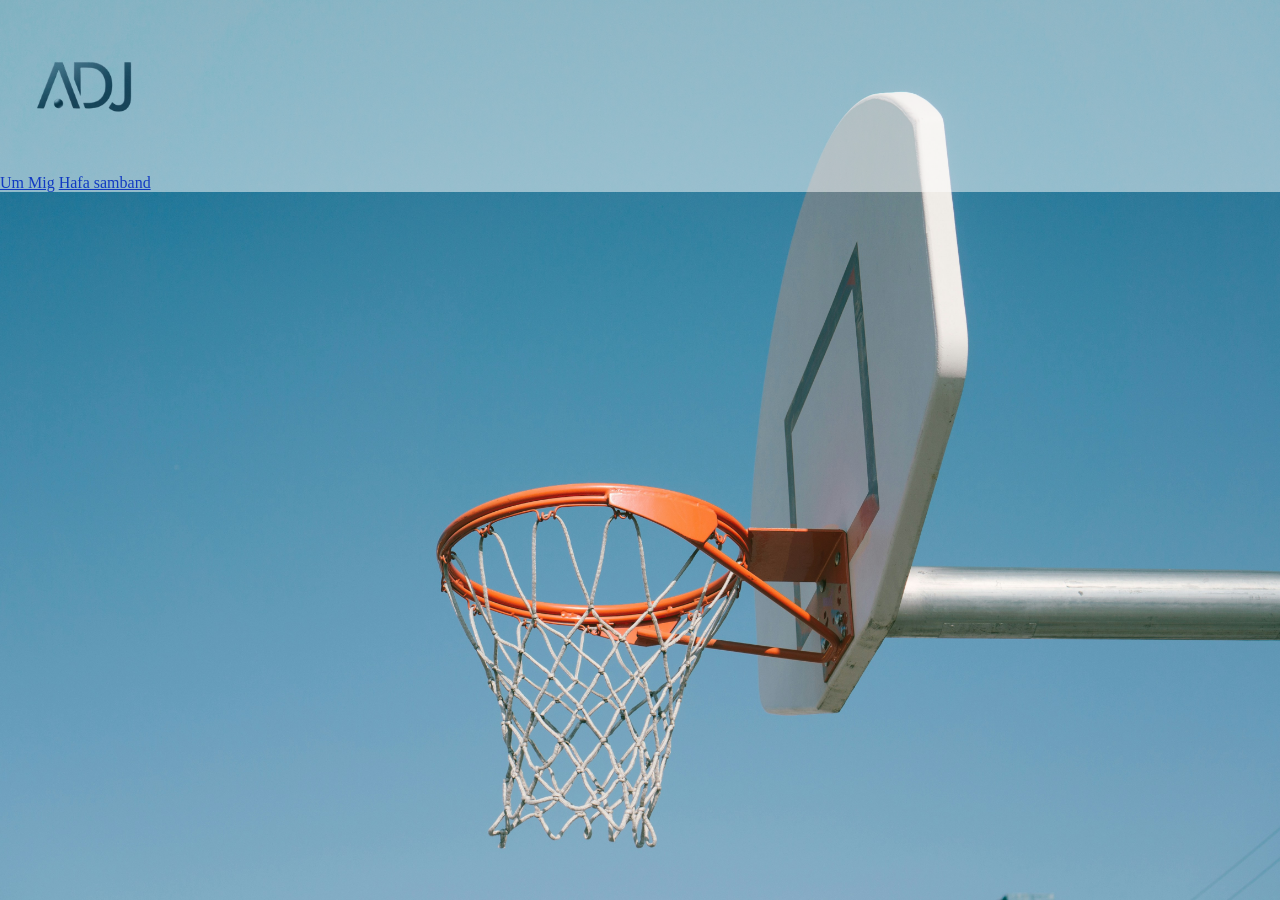
==== index.html @ 926ab890 "Add initial HTML and CSS files for the project structure" ====
<!doctype html>
<html lang="en">
  <head>
    <meta charset="UTF-8" />
    <meta name="viewport" content="width=device-width, initial-scale=1.0" />
    <title>Agnar Daði Jónsson</title>
    <link rel="stylesheet" href="style.css" />
  </head>
  <body>
    <header>
      <div>
        <img src="/images/adj-no-background.png" alt="logo" width="170px" />
        <nav>
          <a href="/about.html">Um Mig</a>
          <a href="/contact.html">Hafa samband</a>
        </nav>
      </div>
    </header>
  </body>
</html>
---- style.css ----
html {
  scroll-behavior: smooth;
}

body {
  margin: 0;
  min-height: 100vh;
  background: url("/images/background.jpg") center / cover no-repeat;

  background-position: center;
  background-repeat: no-repeat;
  background-size: cover;

  position: relative;
}

header {
  display: flex;
  background-color: white;
  opacity: 0.5;
  width: 100%;
  justify-content: space-between;
}
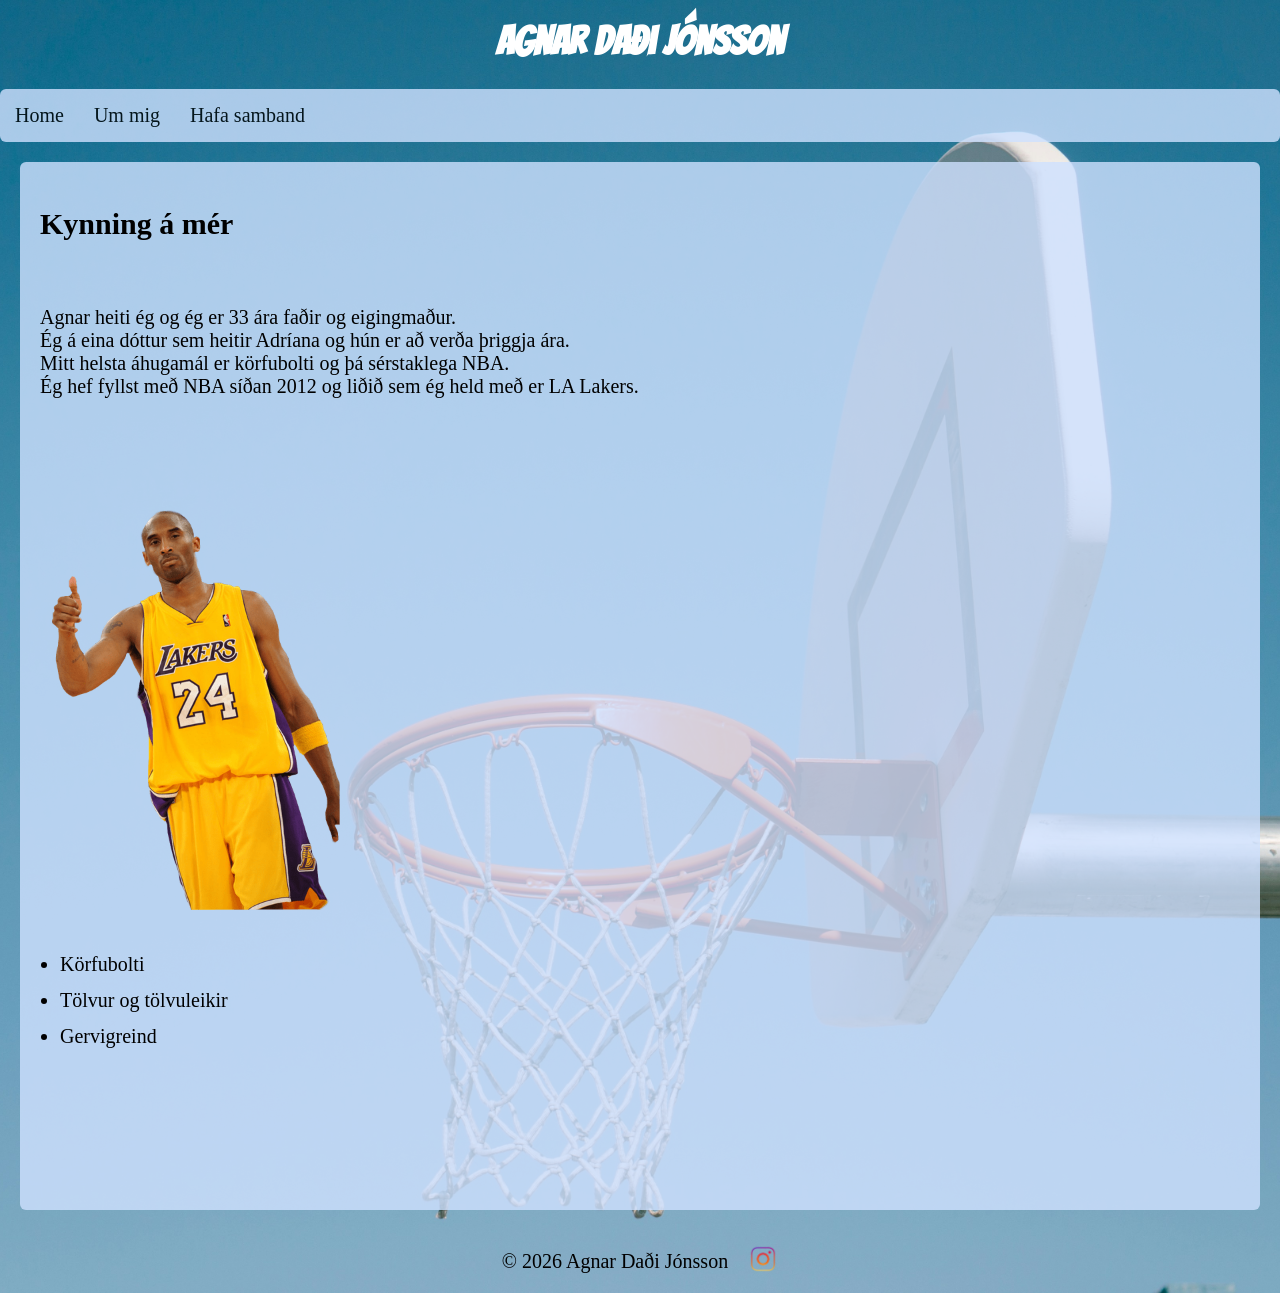
==== commit f2042121: "Major changes" ====
--- a/index.html
+++ b/index.html
@@ -5,16 +5,62 @@
     <meta name="viewport" content="width=device-width, initial-scale=1.0" />
     <title>Agnar Daði Jónsson</title>
     <link rel="stylesheet" href="style.css" />
+    <link rel="preconnect" href="https://fonts.googleapis.com" />
+    <link rel="preconnect" href="https://fonts.gstatic.com" crossorigin />
+    <link
+      href="https://fonts.googleapis.com/css2?family=Bangers&display=swap"
+      rel="stylesheet"
+    />
   </head>
   <body>
     <header>
-      <div>
-        <img src="/images/adj-no-background.png" alt="logo" width="170px" />
-        <nav>
-          <a href="/about.html">Um Mig</a>
-          <a href="/contact.html">Hafa samband</a>
-        </nav>
+      <h1>Agnar Daði Jónsson</h1>
+      <div class="container_nav">
+        <div><a href="#home">Home</a></div>
+        <div><a href="#about">Um mig</a></div>
+        <div><a href="#contact">Hafa samband</a></div>
       </div>
     </header>
+
+    <main>
+      <section class="container_main">
+        <h2>Kynning á mér</h2>
+        <p>
+          Agnar heiti ég og ég er 33 ára faðir og eigingmaður. <br />
+          Ég á eina dóttur sem heitir Adríana og hún er að verða þriggja ára.<br />
+          Mitt helsta áhugamál er körfubolti og þá sérstaklega NBA. <br />
+          Ég hef fyllst með NBA síðan 2012 og liðið sem ég held með er LA
+          Lakers.
+        </p>
+
+        <div class="Kobe">
+          <img
+            src="/images/Kobe-Bryant-PNG-Pic.png"
+            alt="Kobe Bryant"
+            style="width: 300px"
+          />
+        </div>
+
+        <div class="list">
+          <ul>
+            <li>Körfubolti</li>
+            <li>Tölvur og tölvuleikir</li>
+            <li>Gervigreind</li>
+          </ul>
+        </div>
+      </section>
+    </main>
+
+    <footer>
+      <div class="container_footer">
+        <p>&copy; 2026 Agnar Daði Jónsson</p>
+        <a href="//instagram.com/nba" target="_blank"
+          ><img
+            src="/images/insta_logo.png"
+            alt="insta_logo"
+            style="width: 30px"
+        /></a>
+      </div>
+    </footer>
   </body>
 </html>
--- a/style.css
+++ b/style.css
@@ -3,7 +3,10 @@
 }
 
 body {
+  display: flex;
+  flex-direction: column;
   margin: 0;
+
   min-height: 100vh;
   background: url("/images/background.jpg") center / cover no-repeat;
 
@@ -14,10 +17,116 @@
   position: relative;
 }
 
-header {
+main {
   display: flex;
-  background-color: white;
-  opacity: 0.5;
-  width: 100%;
-  justify-content: space-between;
+  flex: 1;
+  align-content: flex-start;
+  background-color: rgba(207, 225, 255, 0.8);
+  border-radius: 6px;
+  margin: 20px;
 }
+
+h1 {
+  text-align: center;
+  color: white;
+  font-size: 30px;
+  margin-top: 20px;
+  font-family: "Bangers", system-ui;
+  font-size: 40px;
+}
+
+h2 {
+  display: flex;
+  text-align: flex-start;
+  font-size: 30px;
+}
+
+p {
+  text-align: left;
+  font-size: 20px;
+  color: black;
+}
+
+.container_nav {
+  display: flex;
+  background-color: rgb(207, 225, 255);
+  border-radius: 6px;
+  opacity: 0.8;
+}
+
+.container_nav div {
+  padding: 10px;
+  margin: 5px;
+  border-radius: 6px;
+  font-size: 20px;
+  text-decoration: none;
+}
+
+.container_nav div a {
+  text-decoration: none;
+  color: black;
+}
+
+.container_nav div:hover {
+  background-color: #6f9dec;
+  border-radius: 6px;
+  padding: 10px;
+}
+
+.container_main {
+  display: flex;
+  flex-direction: column;
+  align-items: flex-start;
+  gap: 20px;
+  padding: 20px;
+}
+
+.container_main img {
+  width: 200px;
+  height: auto;
+  border-radius: 6px;
+}
+
+.Kobe {
+  display: flex;
+  align-items: flex-end;
+  gap: 40px;
+  margin-top: 20px;
+}
+
+.list {
+  margin-bottom: 120px;
+}
+
+.list ul {
+  list-style-position: disc;
+  padding-left: 20px;
+  text-align: left;
+}
+
+.list li {
+  font-size: 20px;
+  color: black;
+  line-height: 1.8;
+}
+
+.container_footer {
+  display: flex;
+  justify-content: center;
+  align-items: center;
+  text-align: center;
+  gap: 20px;
+  color: white;
+  margin: 0;
+}
+
+.container_footer img:hover {
+  transform: scale(1.1);
+  transition: transform 0.3s ease;
+}
+
+.bangers-regular {
+  font-family: "Bangers", system-ui;
+  font-weight: 400;
+  font-style: normal;
+}
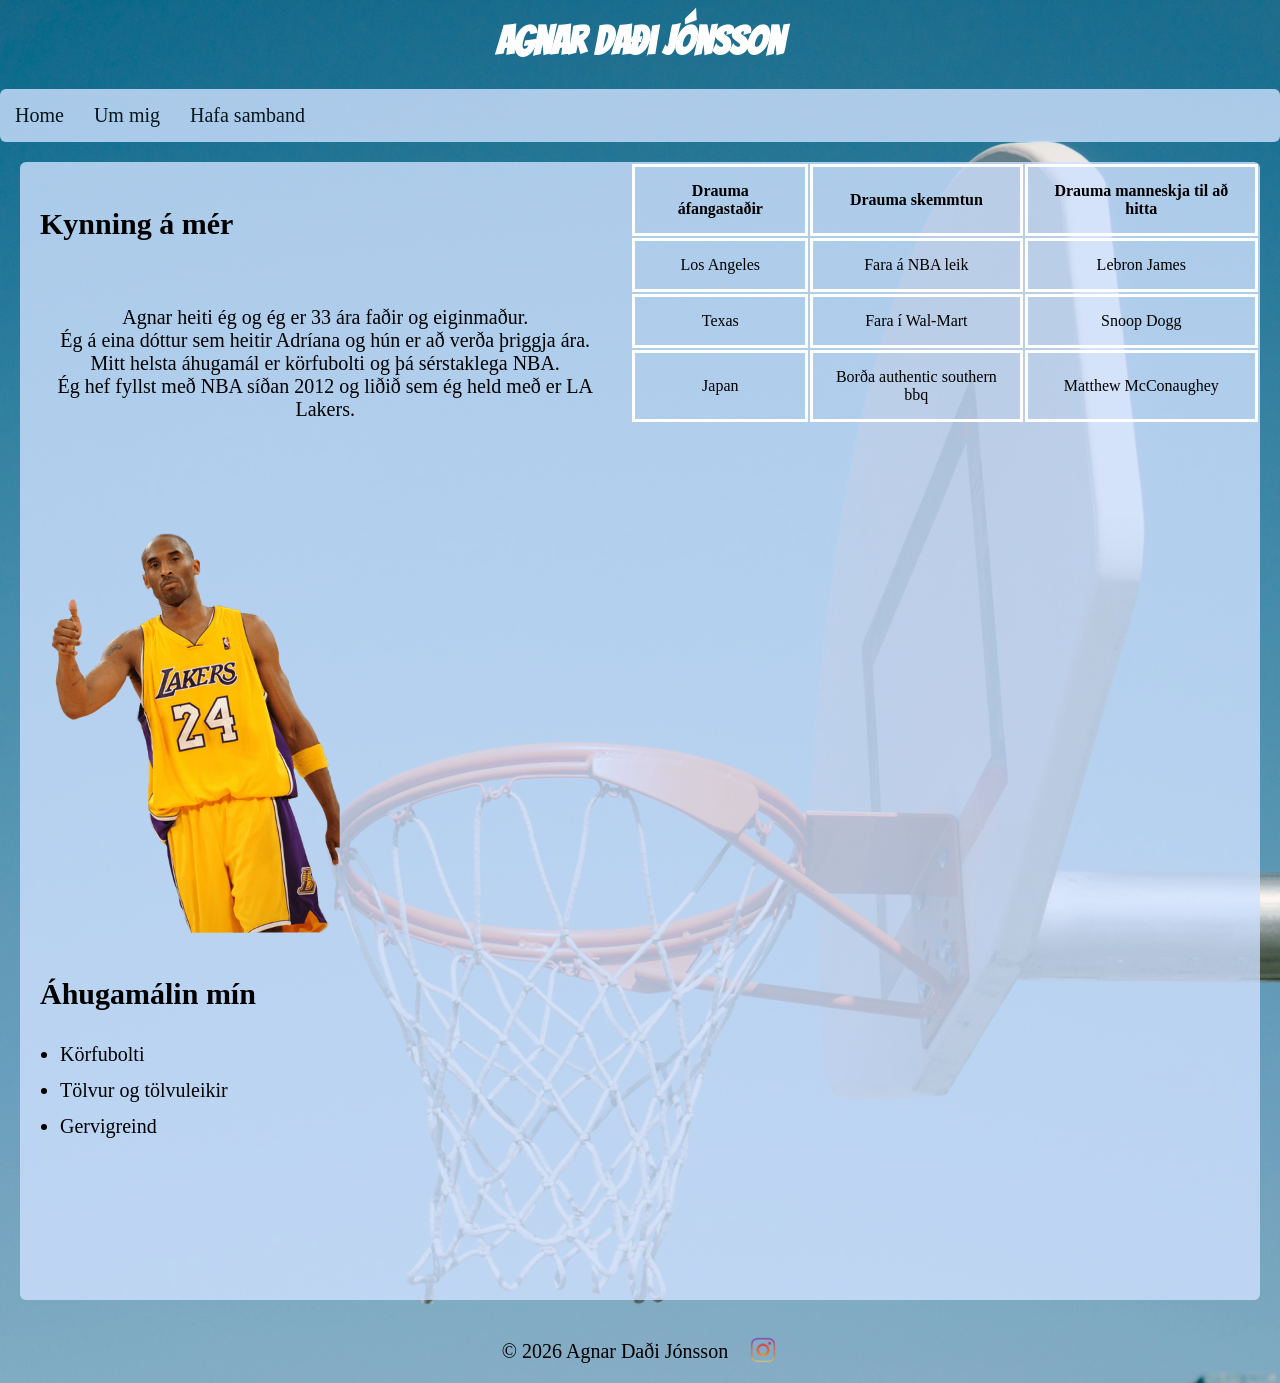
==== commit 70cf0637: "Meiri viðbætur" ====
--- a/index.html
+++ b/index.html
@@ -16,9 +16,9 @@
     <header>
       <h1>Agnar Daði Jónsson</h1>
       <div class="container_nav">
-        <div><a href="#home">Home</a></div>
-        <div><a href="#about">Um mig</a></div>
-        <div><a href="#contact">Hafa samband</a></div>
+        <div><a href="/index.html">Home</a></div>
+        <div><a href="/index.html">Um mig</a></div>
+        <div><a href="/contact.html">Hafa samband</a></div>
       </div>
     </header>
 
@@ -26,7 +26,7 @@
       <section class="container_main">
         <h2>Kynning á mér</h2>
         <p>
-          Agnar heiti ég og ég er 33 ára faðir og eigingmaður. <br />
+          Agnar heiti ég og ég er 33 ára faðir og eiginmaður. <br />
           Ég á eina dóttur sem heitir Adríana og hún er að verða þriggja ára.<br />
           Mitt helsta áhugamál er körfubolti og þá sérstaklega NBA. <br />
           Ég hef fyllst með NBA síðan 2012 og liðið sem ég held með er LA
@@ -42,6 +42,7 @@
         </div>
 
         <div class="list">
+          <h2>Áhugamálin mín</h2>
           <ul>
             <li>Körfubolti</li>
             <li>Tölvur og tölvuleikir</li>
@@ -49,6 +50,31 @@
           </ul>
         </div>
       </section>
+
+      <div class="table">
+        <table style="width: 100%">
+          <tr>
+            <th>Drauma áfangastaðir</th>
+            <th>Drauma skemmtun</th>
+            <th>Drauma manneskja til að hitta</th>
+          </tr>
+          <tr>
+            <td>Los Angeles</td>
+            <td>Fara á NBA leik</td>
+            <td>Lebron James</td>
+          </tr>
+          <tr>
+            <td>Texas</td>
+            <td>Fara í Wal-Mart</td>
+            <td>Snoop Dogg</td>
+          </tr>
+          <tr>
+            <td>Japan</td>
+            <td>Borða authentic southern bbq</td>
+            <td>Matthew McConaughey</td>
+          </tr>
+        </table>
+      </div>
     </main>
 
     <footer>
--- a/style.css
+++ b/style.css
@@ -36,13 +36,12 @@
 }
 
 h2 {
-  display: flex;
-  text-align: flex-start;
+  text-align: center;
   font-size: 30px;
 }
 
 p {
-  text-align: left;
+  text-align: center;
   font-size: 20px;
   color: black;
 }
@@ -130,3 +129,22 @@
   font-weight: 400;
   font-style: normal;
 }
+
+.container_form {
+  display: flex;
+  flex-direction: column;
+  align-items: center;
+  width: 100%;
+}
+
+.form {
+  text-align: center;
+}
+
+th,
+td {
+  padding: 15px;
+  border: 3px solid rgb(255, 255, 255);
+  text-align: center;
+  font-size: 16px;
+}
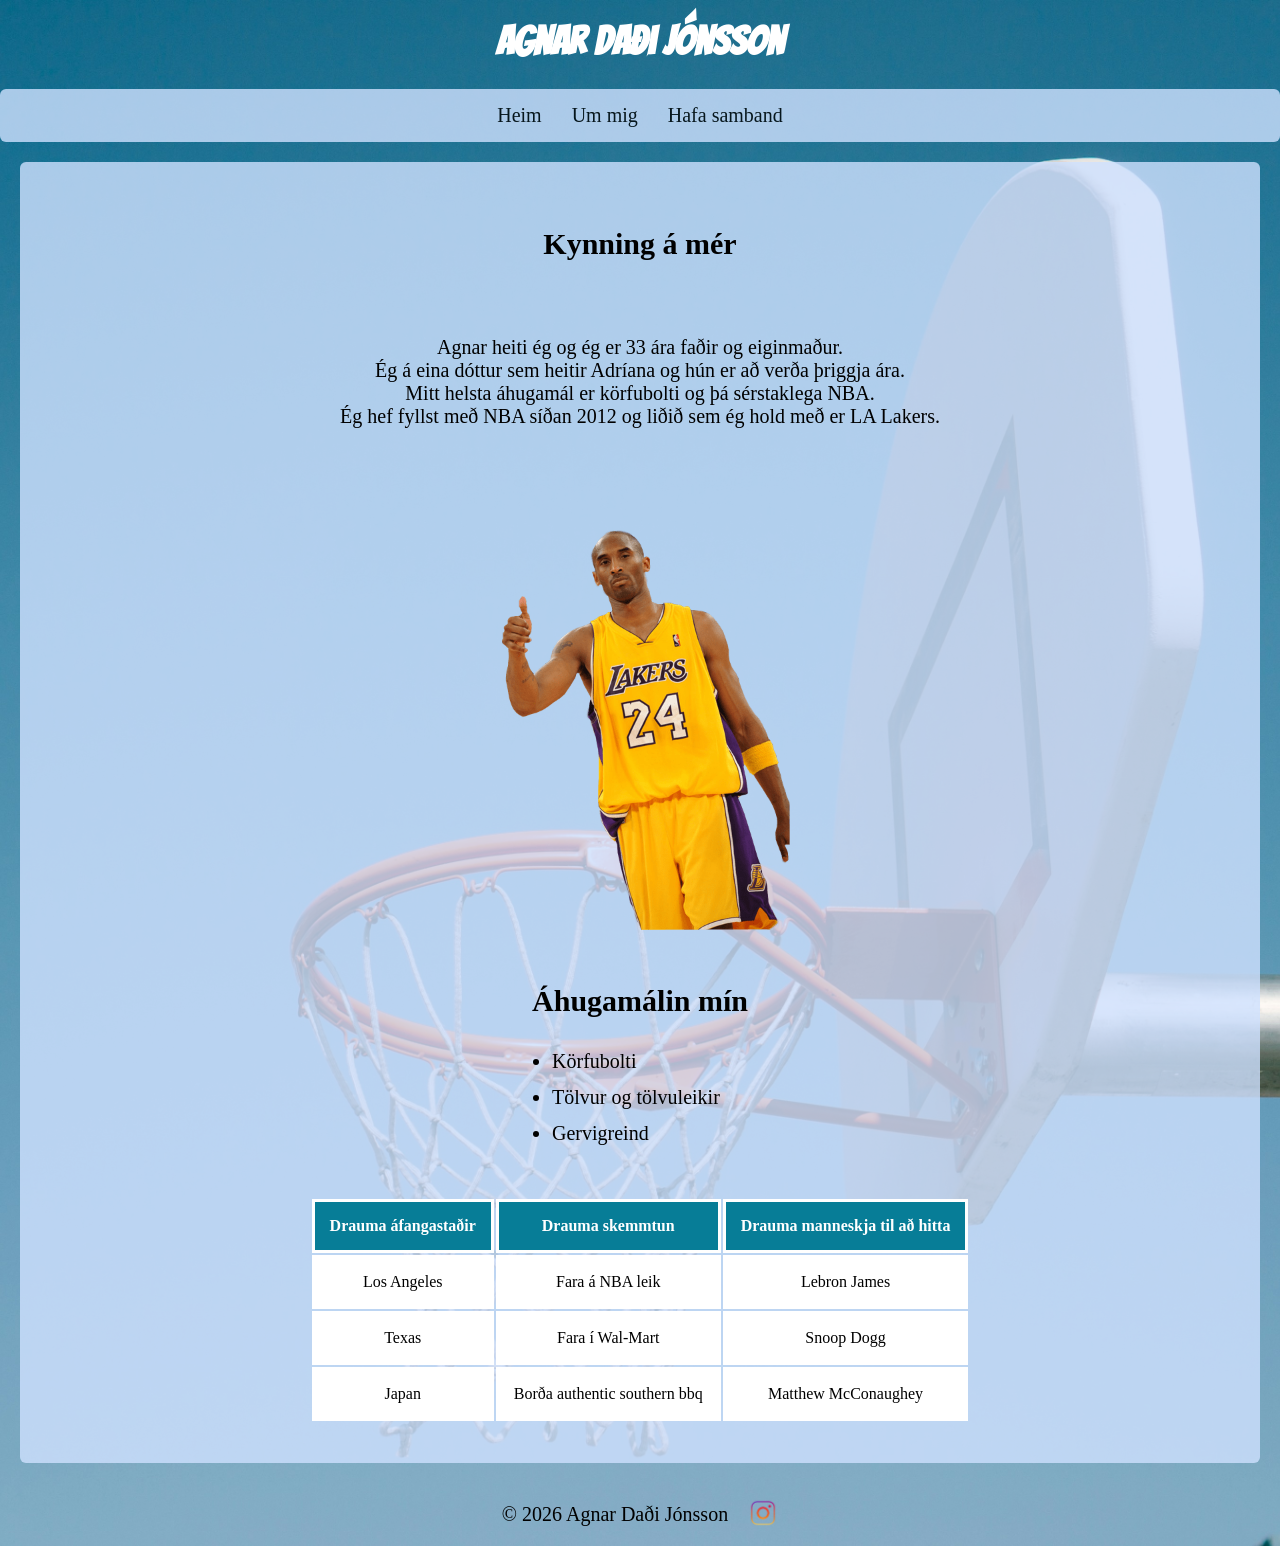
==== commit 6cd7cd91: "Possibly last changes" ====
--- a/index.html
+++ b/index.html
@@ -16,7 +16,7 @@
     <header>
       <h1>Agnar Daði Jónsson</h1>
       <div class="container_nav">
-        <div><a href="/index.html">Home</a></div>
+        <div><a href="/index.html">Heim</a></div>
         <div><a href="/index.html">Um mig</a></div>
         <div><a href="/contact.html">Hafa samband</a></div>
       </div>
@@ -29,7 +29,7 @@
           Agnar heiti ég og ég er 33 ára faðir og eiginmaður. <br />
           Ég á eina dóttur sem heitir Adríana og hún er að verða þriggja ára.<br />
           Mitt helsta áhugamál er körfubolti og þá sérstaklega NBA. <br />
-          Ég hef fyllst með NBA síðan 2012 og liðið sem ég held með er LA
+          Ég hef fyllst með NBA síðan 2012 og liðið sem ég hold með er LA
           Lakers.
         </p>
 
@@ -49,32 +49,32 @@
             <li>Gervigreind</li>
           </ul>
         </div>
+
+        <div class="table">
+          <table>
+            <tr>
+              <th>Drauma áfangastaðir</th>
+              <th>Drauma skemmtun</th>
+              <th>Drauma manneskja til að hitta</th>
+            </tr>
+            <tr>
+              <td>Los Angeles</td>
+              <td>Fara á NBA leik</td>
+              <td>Lebron James</td>
+            </tr>
+            <tr>
+              <td>Texas</td>
+              <td>Fara í Wal-Mart</td>
+              <td>Snoop Dogg</td>
+            </tr>
+            <tr>
+              <td>Japan</td>
+              <td>Borða authentic southern bbq</td>
+              <td>Matthew McConaughey</td>
+            </tr>
+          </table>
+        </div>
       </section>
-
-      <div class="table">
-        <table style="width: 100%">
-          <tr>
-            <th>Drauma áfangastaðir</th>
-            <th>Drauma skemmtun</th>
-            <th>Drauma manneskja til að hitta</th>
-          </tr>
-          <tr>
-            <td>Los Angeles</td>
-            <td>Fara á NBA leik</td>
-            <td>Lebron James</td>
-          </tr>
-          <tr>
-            <td>Texas</td>
-            <td>Fara í Wal-Mart</td>
-            <td>Snoop Dogg</td>
-          </tr>
-          <tr>
-            <td>Japan</td>
-            <td>Borða authentic southern bbq</td>
-            <td>Matthew McConaughey</td>
-          </tr>
-        </table>
-      </div>
     </main>
 
     <footer>
--- a/style.css
+++ b/style.css
@@ -48,6 +48,7 @@
 
 .container_nav {
   display: flex;
+  justify-content: center;
   background-color: rgb(207, 225, 255);
   border-radius: 6px;
   opacity: 0.8;
@@ -67,7 +68,7 @@
 }
 
 .container_nav div:hover {
-  background-color: #6f9dec;
+  background-color: #0b98b7;
   border-radius: 6px;
   padding: 10px;
 }
@@ -75,9 +76,32 @@
 .container_main {
   display: flex;
   flex-direction: column;
-  align-items: flex-start;
-  gap: 20px;
-  padding: 20px;
+  align-items: center;
+  gap: 30px;
+  padding: 40px;
+  width: 100%;
+}
+
+.table {
+  display: flex;
+  width: 100%;
+  justify-content: center;
+  border-collapse: collapse;
+  border-radius: 8px;
+}
+
+th,
+td {
+  padding: 15px;
+  border: 3px solid rgb(255, 255, 255);
+  background-color: white;
+  text-align: center;
+  font-size: 16px;
+}
+
+th {
+  background-color: #077d97;
+  color: white;
 }
 
 .container_main img {
@@ -88,13 +112,17 @@
 
 .Kobe {
   display: flex;
-  align-items: flex-end;
+  flex-direction: row;
+  align-items: center;
+  justify-content: center;
   gap: 40px;
-  margin-top: 20px;
+  width: 100%;
+  flex-wrap: wrap;
 }
 
 .list {
-  margin-bottom: 120px;
+  margin-bottom: 0;
+  text-align: left;
 }
 
 .list ul {
@@ -140,11 +168,3 @@
 .form {
   text-align: center;
 }
-
-th,
-td {
-  padding: 15px;
-  border: 3px solid rgb(255, 255, 255);
-  text-align: center;
-  font-size: 16px;
-}
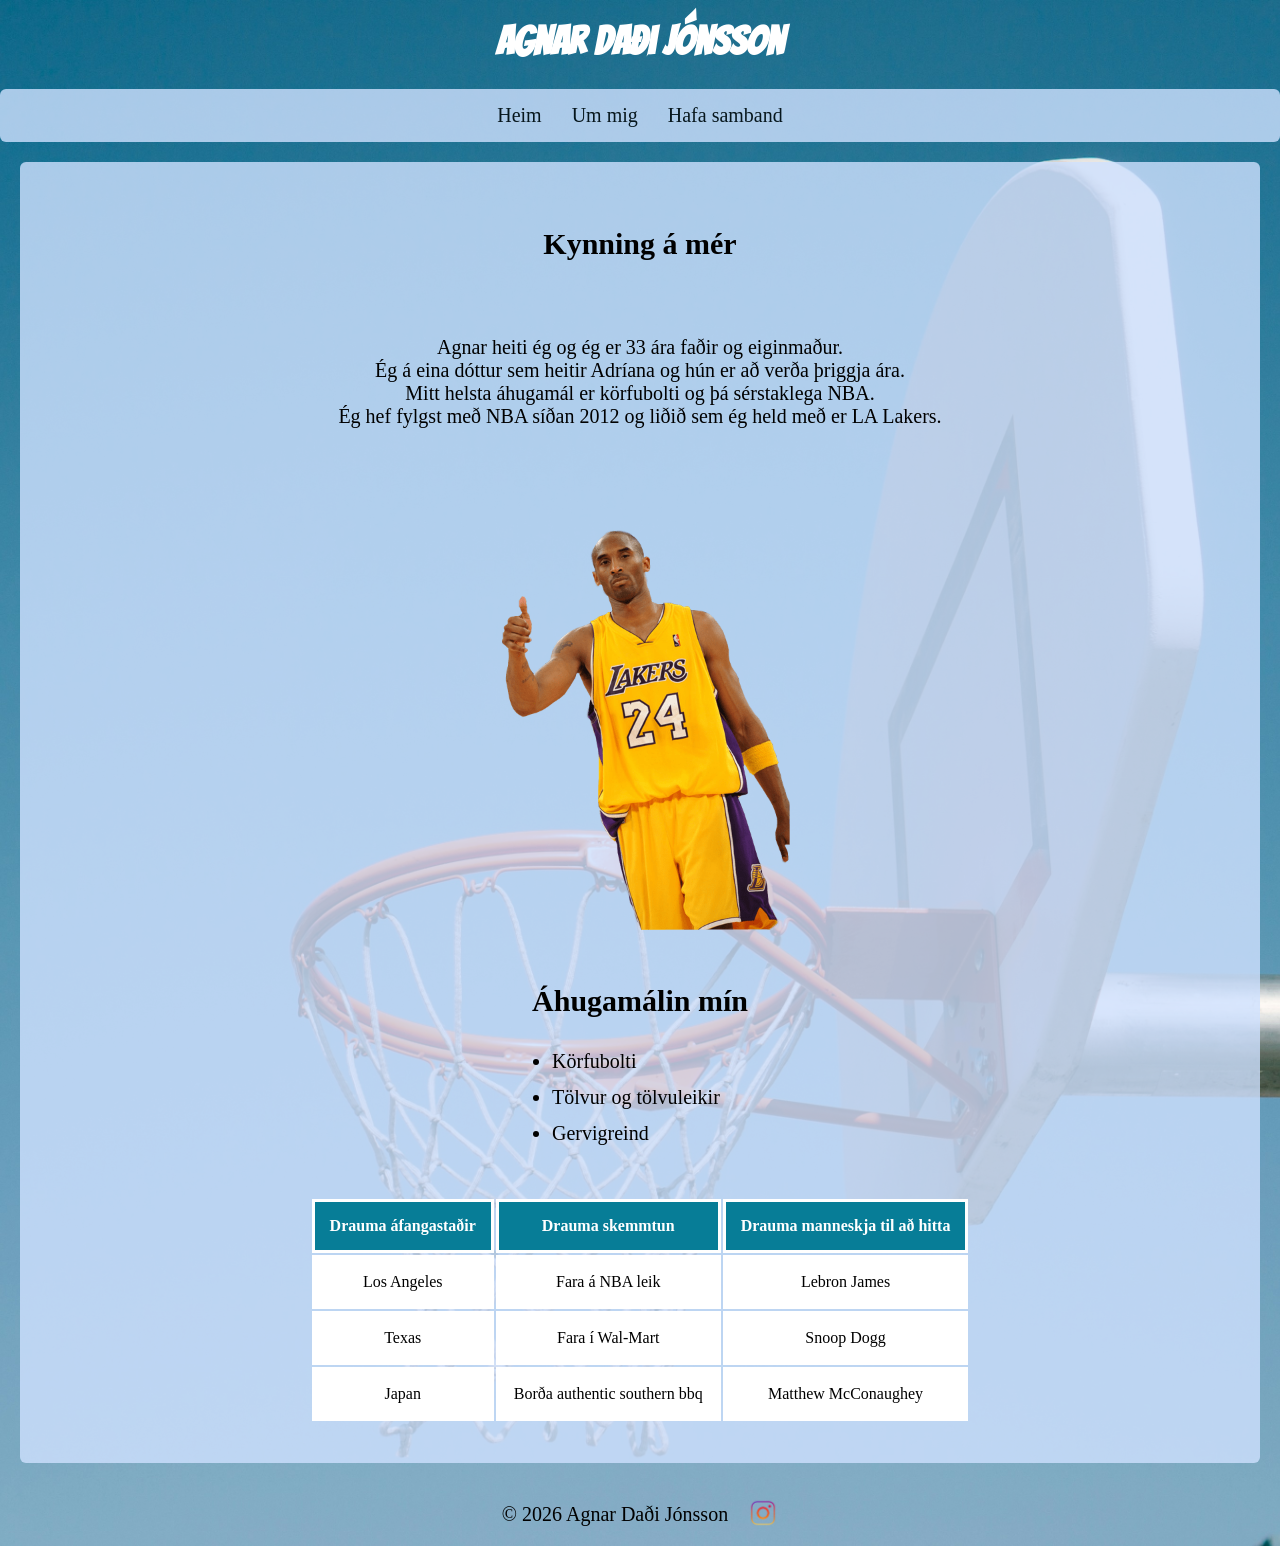
==== commit 6700bdc2: "More fixes" ====
--- a/index.html
+++ b/index.html
@@ -12,6 +12,7 @@
       rel="stylesheet"
     />
   </head>
+
   <body>
     <header>
       <h1>Agnar Daði Jónsson</h1>
@@ -29,7 +30,7 @@
           Agnar heiti ég og ég er 33 ára faðir og eiginmaður. <br />
           Ég á eina dóttur sem heitir Adríana og hún er að verða þriggja ára.<br />
           Mitt helsta áhugamál er körfubolti og þá sérstaklega NBA. <br />
-          Ég hef fyllst með NBA síðan 2012 og liðið sem ég hold með er LA
+          Ég hef fylgst með NBA síðan 2012 og liðið sem ég held með er LA
           Lakers.
         </p>
 
